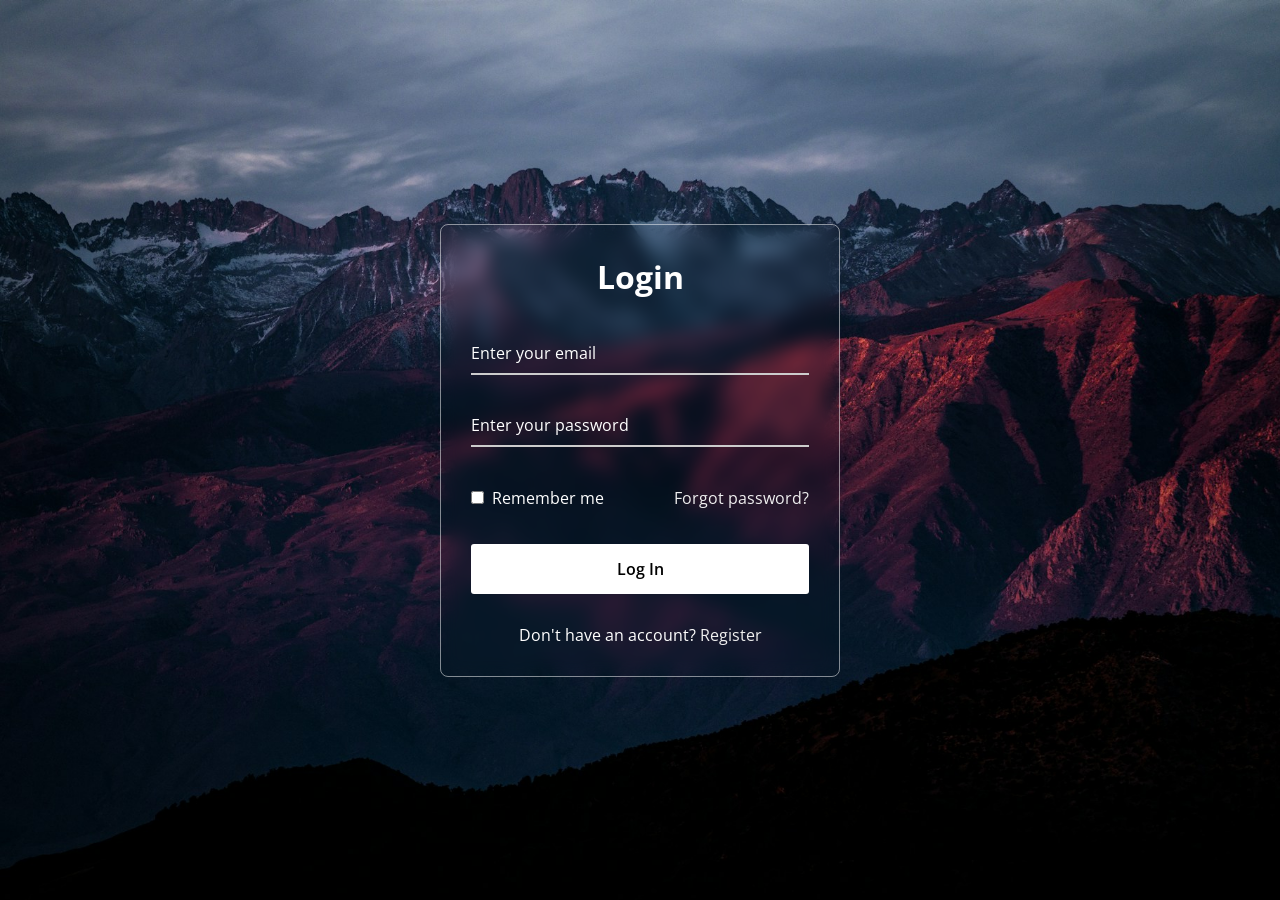
==== login/index.html @ 9b47ff42 "Update index.html" ====
<!DOCTYPE html>
<!-- Coding By CodingNepal - www.codingnepalweb.com -->
<html>
<head>
  <meta charset="UTF-8">
  <meta name="viewport" content="width=device-width, initial-scale=1.0">
  <title>Glassmorphism Login Form | CodingNepal</title>
  <link rel="stylesheet" href="style.css">
</head>
<body>
  <div class="wrapper">
    <form action="#">
      <h2>Login</h2>
        <div class="input-field">
        <input type="text" required>
        <label>Enter your email</label>
      </div>
      <div class="input-field">
        <input type="password" required>
        <label>Enter your password</label>
      </div>
      <div class="forget">
        <label for="remember">
          <input type="checkbox" id="remember">
          <p>Remember me</p>
        </label>
        <a href="#">Forgot password?</a>
      </div>
      <button type="submit">Log In</button>
      <div class="register">
        <p>Don't have an account? <a href="#">Register</a></p>
      </div>
    </form>
    
 <script src="js/login.js"></script>
</body>
</html>
---- login/style.css ----
@import url("https://fonts.googleapis.com/css2?family=Open+Sans:wght@200;300;400;500;600;700&display=swap");

* {
  margin: 0;
  padding: 0;
  box-sizing: border-box;
  font-family: "Open Sans", sans-serif;
}

body {
  display: flex;
  align-items: center;
  justify-content: center;
  min-height: 100vh;
  width: 100%;
  padding: 0 10px;
}

body::before {
  content: "";
  position: absolute;
  width: 100%;
  height: 100%;
  background: url("hero-bg.jpg"), #000;
  background-position: center;
  background-size: cover;
}

.wrapper {
  width: 400px;
  border-radius: 8px;
  padding: 30px;
  text-align: center;
  border: 1px solid rgba(255, 255, 255, 0.5);
  backdrop-filter: blur(9px);
  -webkit-backdrop-filter: blur(9px);
}

form {
  display: flex;
  flex-direction: column;
}

h2 {
  font-size: 2rem;
  margin-bottom: 20px;
  color: #fff;
}

.input-field {
  position: relative;
  border-bottom: 2px solid #ccc;
  margin: 15px 0;
}

.input-field label {
  position: absolute;
  top: 50%;
  left: 0;
  transform: translateY(-50%);
  color: #fff;
  font-size: 16px;
  pointer-events: none;
  transition: 0.15s ease;
}

.input-field input {
  width: 100%;
  height: 40px;
  background: transparent;
  border: none;
  outline: none;
  font-size: 16px;
  color: #fff;
}

.input-field input:focus~label,
.input-field input:valid~label {
  font-size: 0.8rem;
  top: 10px;
  transform: translateY(-120%);
}

.forget {
  display: flex;
  align-items: center;
  justify-content: space-between;
  margin: 25px 0 35px 0;
  color: #fff;
}

#remember {
  accent-color: #fff;
}

.forget label {
  display: flex;
  align-items: center;
}

.forget label p {
  margin-left: 8px;
}

.wrapper a {
  color: #efefef;
  text-decoration: none;
}

.wrapper a:hover {
  text-decoration: underline;
}

button {
  background: #fff;
  color: #000;
  font-weight: 600;
  border: none;
  padding: 12px 20px;
  cursor: pointer;
  border-radius: 3px;
  font-size: 16px;
  border: 2px solid transparent;
  transition: 0.3s ease;
}

button:hover {
  color: #fff;
  border-color: #fff;
  background: rgba(255, 255, 255, 0.15);
}

.register {
  text-align: center;
  margin-top: 30px;
  color: #fff;
}
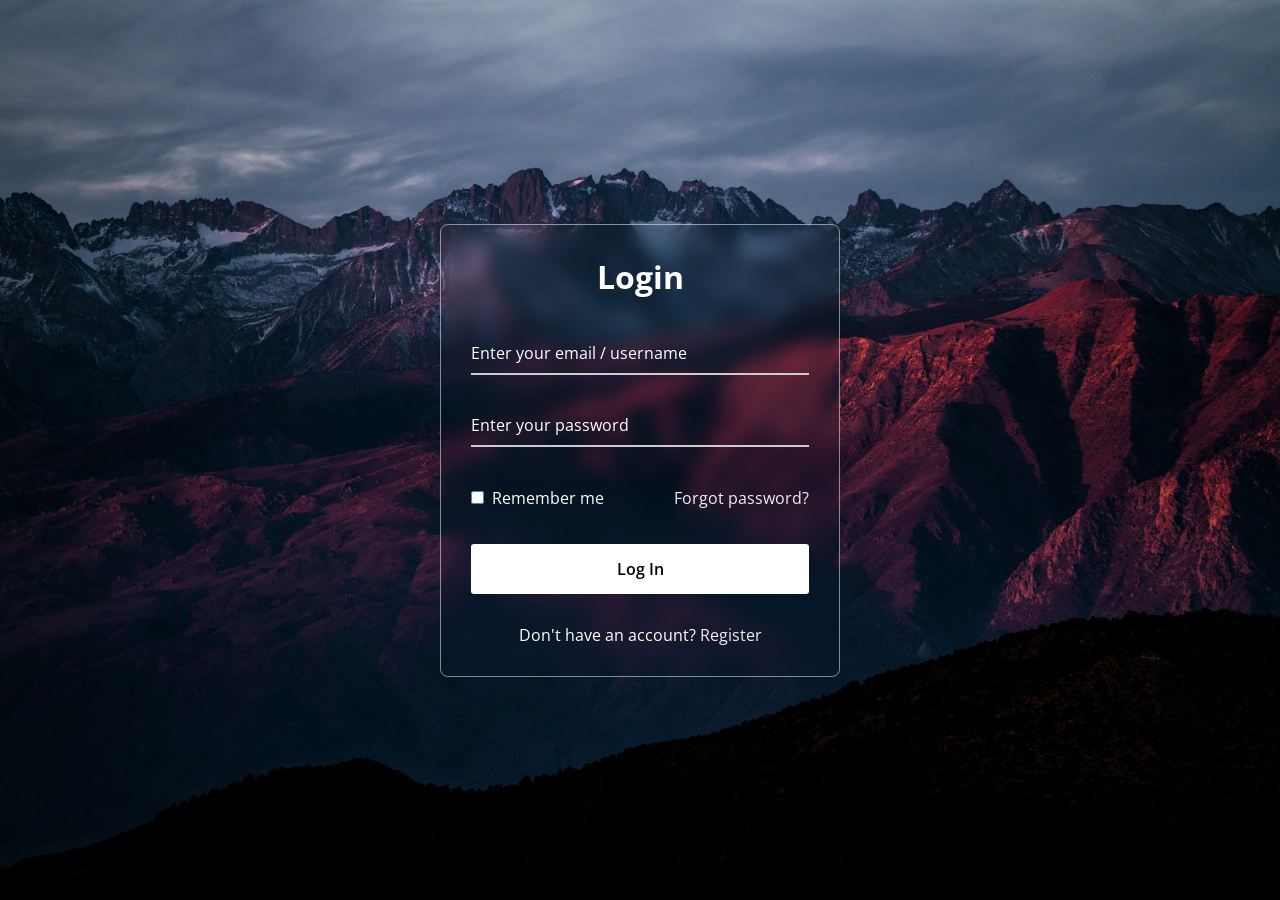
==== commit cca7622a: "Update index.html" ====
--- a/login/index.html
+++ b/login/index.html
@@ -1,24 +1,26 @@
 <!DOCTYPE html>
-<!-- Coding By CodingNepal - www.codingnepalweb.com -->
 <html>
 <head>
   <meta charset="UTF-8">
   <meta name="viewport" content="width=device-width, initial-scale=1.0">
-  <title>Glassmorphism Login Form | CodingNepal</title>
+  <title>Login</title>
   <link rel="stylesheet" href="style.css">
 </head>
 <body>
   <div class="wrapper">
-    <form action="#">
+    <form id="loginForm">   <!-- Tambahkan id ini -->
       <h2>Login</h2>
-        <div class="input-field">
-        <input type="text" required>
-        <label>Enter your email</label>
+      
+      <div class="input-field">
+        <input type="text" id="username" required>   <!-- Tambahkan id -->
+        <label>Enter your email / username</label>
       </div>
+      
       <div class="input-field">
-        <input type="password" required>
+        <input type="password" id="password" required>   <!-- Tambahkan id -->
         <label>Enter your password</label>
       </div>
+      
       <div class="forget">
         <label for="remember">
           <input type="checkbox" id="remember">
@@ -26,12 +28,17 @@
         </label>
         <a href="#">Forgot password?</a>
       </div>
+      
       <button type="submit">Log In</button>
+      
+      <div id="alertBox" style="display: none; color: red; margin-top: 10px; text-align: center;"></div>
+      
       <div class="register">
         <p>Don't have an account? <a href="#">Register</a></p>
       </div>
     </form>
-    
- <script src="js/login.js"></script>
+  </div>
+
+  <script src="js/login.js"></script>
 </body>
 </html>
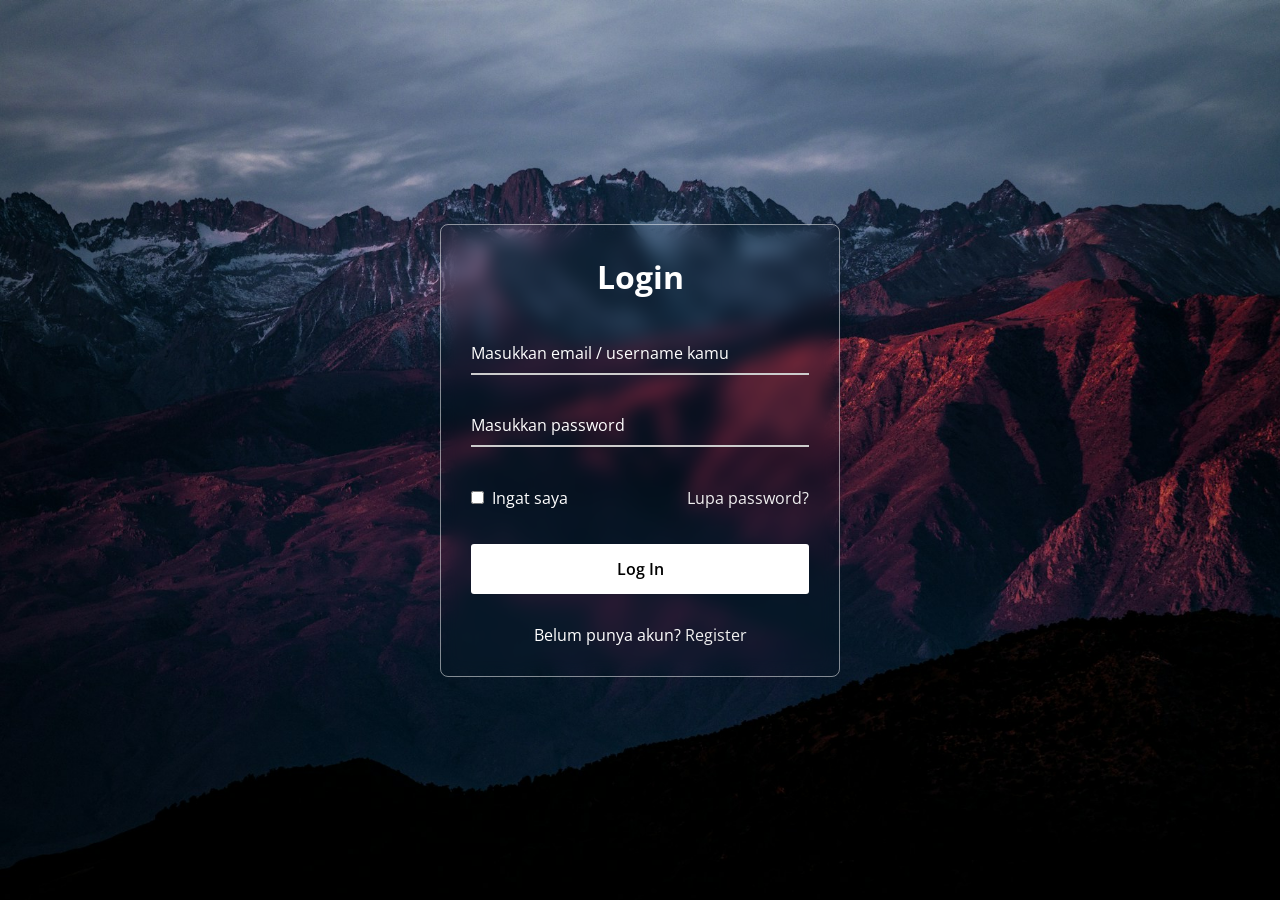
==== commit c4723913: "Update index.html" ====
--- a/login/index.html
+++ b/login/index.html
@@ -13,20 +13,20 @@
       
       <div class="input-field">
         <input type="text" id="username" required>   <!-- Tambahkan id -->
-        <label>Enter your email / username</label>
+        <label>Masukkan email / username kamu</label>
       </div>
       
       <div class="input-field">
         <input type="password" id="password" required>   <!-- Tambahkan id -->
-        <label>Enter your password</label>
+        <label>Masukkan password</label>
       </div>
       
       <div class="forget">
         <label for="remember">
           <input type="checkbox" id="remember">
-          <p>Remember me</p>
+          <p>Ingat saya</p>
         </label>
-        <a href="#">Forgot password?</a>
+        <a href="#">Lupa password?</a>
       </div>
       
       <button type="submit">Log In</button>
@@ -34,7 +34,7 @@
       <div id="alertBox" style="display: none; color: red; margin-top: 10px; text-align: center;"></div>
       
       <div class="register">
-        <p>Don't have an account? <a href="#">Register</a></p>
+        <p>Belum punya akun? <a href="register.html">Register</a></p>
       </div>
     </form>
   </div>
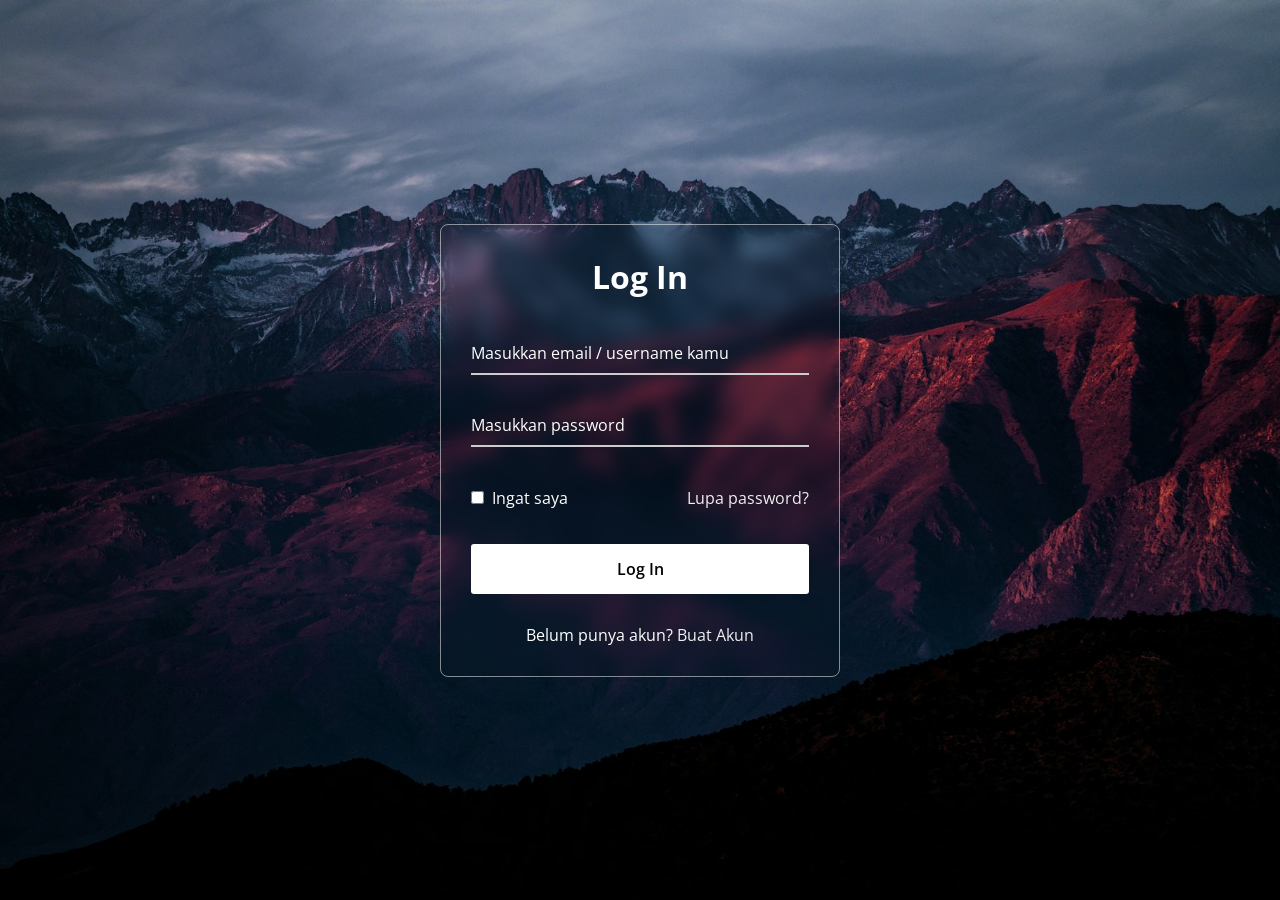
==== commit cf39f02f: "Update index.html" ====
--- a/login/index.html
+++ b/login/index.html
@@ -3,13 +3,13 @@
 <head>
   <meta charset="UTF-8">
   <meta name="viewport" content="width=device-width, initial-scale=1.0">
-  <title>Login</title>
+  <title>Log In</title>
   <link rel="stylesheet" href="style.css">
 </head>
 <body>
   <div class="wrapper">
     <form id="loginForm">   <!-- Tambahkan id ini -->
-      <h2>Login</h2>
+      <h2>Log In</h2>
       
       <div class="input-field">
         <input type="text" id="username" required>   <!-- Tambahkan id -->
@@ -34,7 +34,7 @@
       <div id="alertBox" style="display: none; color: red; margin-top: 10px; text-align: center;"></div>
       
       <div class="register">
-        <p>Belum punya akun? <a href="register.html">Register</a></p>
+        <p>Belum punya akun? <a href="register.html">Buat Akun</a></p>
       </div>
     </form>
   </div>
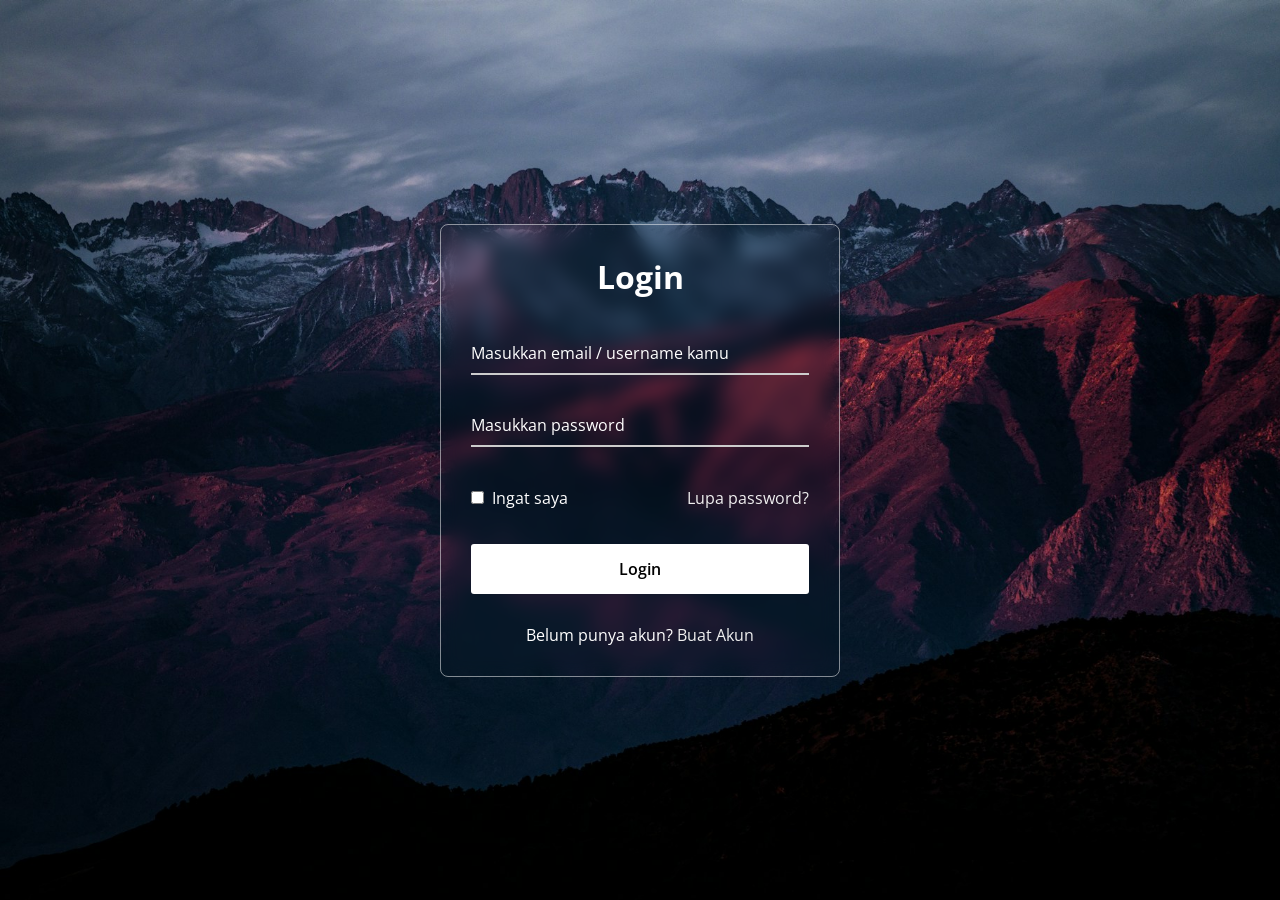
==== commit 67c47b07: "Update index.html" ====
--- a/login/index.html
+++ b/login/index.html
@@ -3,13 +3,13 @@
 <head>
   <meta charset="UTF-8">
   <meta name="viewport" content="width=device-width, initial-scale=1.0">
-  <title>Log In</title>
+  <title>Login</title>
   <link rel="stylesheet" href="style.css">
 </head>
 <body>
   <div class="wrapper">
     <form id="loginForm">   <!-- Tambahkan id ini -->
-      <h2>Log In</h2>
+      <h2>Login</h2>
       
       <div class="input-field">
         <input type="text" id="username" required>   <!-- Tambahkan id -->
@@ -29,7 +29,7 @@
         <a href="#">Lupa password?</a>
       </div>
       
-      <button type="submit">Log In</button>
+      <button type="submit">Login</button>
       
       <div id="alertBox" style="display: none; color: red; margin-top: 10px; text-align: center;"></div>
       
